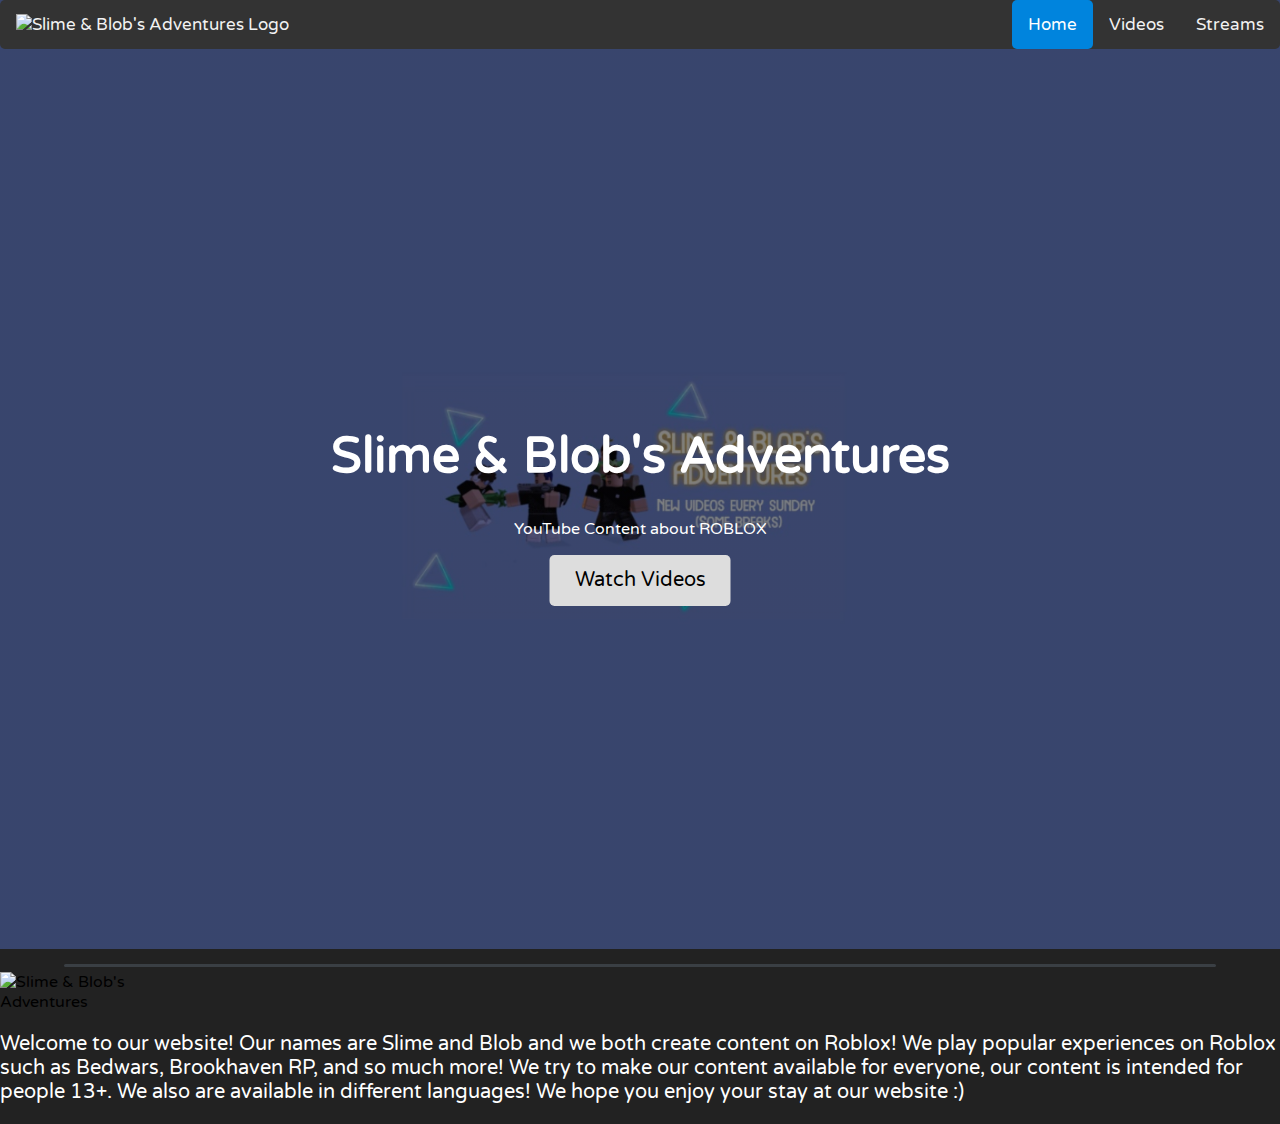
==== index.html @ 48bfa113 "Update index.html" ====
<!DOCTYPE html>
<html>
  <!-- Hey there source code lurker, it is me, the programmer of the website, also known as Blob, oh yeah everything here is owned by us, code, images, etc (C) 2022 Slime & Blob's Adventures-->
<head>
  <!-- Google Tag Manager -->
<script>(function(w,d,s,l,i){w[l]=w[l]||[];w[l].push({'gtm.start':
new Date().getTime(),event:'gtm.js'});var f=d.getElementsByTagName(s)[0],
j=d.createElement(s),dl=l!='dataLayer'?'&l='+l:'';j.async=true;j.src=
'https://www.googletagmanager.com/gtm.js?id='+i+dl;f.parentNode.insertBefore(j,f);
})(window,document,'script','dataLayer','GTM-N3FD5KH');</script>
<!-- End Google Tag Manager -->
	<script src="//cdn.jsdelivr.net/npm/sweetalert2@11"></script>
	<script async src="https://pagead2.googlesyndication.com/pagead/js/adsbygoogle.js?client=ca-pub-7603313803441949"
     crossorigin="anonymous"></script>
	  <link rel="icon" type="image/x-icon" href="/logo.ico">
  <!-- Primary Meta Tags -->
<title>Slime & Blob's Adventures</title>
<meta name="title" content="Slime & Blob's Adventures">
<meta name="description" content="Welcome to our website! Our names are Slime and Blob and we both create content on Roblox! We play popular experiences on Roblox such as Bedwars, Brookhaven RP, and so much more! We try to make our content available for everyone, our content is intended for people 13+. We also are available in different languages! We hope you enjoy your stay at our website :)">

<!-- Open Graph / Facebook -->
<meta property="og:type" content="website">
<meta property="og:url" content="https://slimeandblobsadventures.tk">
<meta property="og:title" content="Slime & Blob's Adventures">
<meta property="og:description" content="Welcome to our website! Our names are Slime and Blob and we both create content on Roblox! We play popular experiences on Roblox such as Bedwars, Brookhaven RP, and so much more! We try to make our content available for everyone, our content is intended for people 13+. We also are available in different languages! We hope you enjoy your stay at our website :)">
<meta property="og:image" content="/logo.png">

<!-- Twitter -->
<meta property="twitter:card" content="summary_large_image">
<meta property="twitter:url" content="https://slimeandblobsadventures.tk">
<meta property="twitter:title" content="Slime & Blob's Adventures">
<meta property="twitter:description" content="Welcome to our website! Our names are Slime and Blob and we both create content on Roblox! We play popular experiences on Roblox such as Bedwars, Brookhaven RP, and so much more! We try to make our content available for everyone, our content is intended for people 13+. We also are available in different languages! We hope you enjoy your stay at our website :)">
<meta property="twitter:image" content="/logo.png">
<title>Slime & Blob's Adventures</title>
<script src="https://kit.fontawesome.com/d9c39fbf41.js" crossorigin="anonymous"></script>
  <meta name="viewport" content="width=device-width, initial-scale=1">
  <link rel="preconnect" href="https://fonts.googleapis.com">
<link rel="preconnect" href="https://fonts.gstatic.com" crossorigin>
<link href="https://fonts.googleapis.com/css2?family=Varela+Round&display=swap" rel="stylesheet">
  <script src="https://ajax.googleapis.com/ajax/libs/jquery/1.7.1/jquery.min.js"></script>
	<style>
		.goog-te-banner-frame.skiptranslate {
    display: none !important;
    } 
body {
    top: 0px !important; 
    }
	</style>
	<style>
/* width */
::-webkit-scrollbar {
  width: 15px;
}

 
/* Handle */
::-webkit-scrollbar-thumb {
  background: #4e5d94;
  border-radius: 10px;
}

/* Handle on hover */
::-webkit-scrollbar-thumb:hover {
  background: linear-gradient(rgba(0, 0, 0, 0.5), rgba(0, 0, 0, 0.5)), #4e5d94;
}
</style>
<style>

/*=== Trigger  ===*/
.animate {
  -webkit-animation-duration: 1s;
  animation-duration: 1s;
  -webkit-animation-fill-mode: both;
  animation-fill-mode: both;
}

  
/*=== Optional Delays, change values here  ===*/
.one {
-webkit-animation-delay: 0.5s;
-moz-animation-delay: 0.5s;
animation-delay: 0.5s;
}

.two {
-webkit-animation-delay: 1.5s;
-moz-animation-delay: 1.5s;
animation-delay: 1.5s;
}

.three {
-webkit-animation-delay: 2.5s;
-moz-animation-delay: 2.5s;
animation-delay: 2.5s;
}

.four {
-webkit-animation-delay: 3.5s;
-moz-animation-delay: 3.5s;
animation-delay: 3.5s;
}

.five {
-webkit-animation-delay: 4.5s;
-moz-animation-delay: 4.5s;
animation-delay: 4.5s;
}

.six {
-webkit-animation-delay: 5.5s;
-moz-animation-delay: 5.5s;
animation-delay: 5.5s;
}

.seven {
-webkit-animation-delay: 6.5s;
-moz-animation-delay: 6.5s;
animation-delay: 6.5s;
}

.eight {
-webkit-animation-delay: 7.5s;
-moz-animation-delay: 7.5s;
animation-delay: 7.5s;
}



/*=== Animations start here  ===*/

/*==== FADE IN UP ===*/
@-webkit-keyframes fadeInUp {
  from {
    opacity: 0;
    -webkit-transform: translate3d(0, 100%, 0);
    transform: translate3d(0, 100%, 0);
  }

  to {
    opacity: 1;
    -webkit-transform: none;
    transform: none;
  }
}
@keyframes fadeInUp {
  from {
    opacity: 0;
    -webkit-transform: translate3d(0, 100%, 0);
    transform: translate3d(0, 100%, 0);
  }

  to {
    opacity: 1;
    -webkit-transform: none;
    transform: none;
  }
}

.fadeInUp {
  -webkit-animation-name: fadeInUp;
  animation-name: fadeInUp;
}


/*=== FADE IN DOWN ===*/
.fadeInDown {
  -webkit-animation-name: fadeInDown;
  animation-name: fadeInDown;
 }
@-webkit-keyframes fadeInDown {
0% {
	opacity: 0;
	-webkit-transform: translate3d(0, -100%, 0);
	transform: translate3d(0, -100%, 0);
}
100% {
	opacity: 1;
	-webkit-transform: none;
	transform: none;
}
}
@keyframes fadeInDown {
0% {
	opacity: 0;
	-webkit-transform: translate3d(0, -100%, 0);
	transform: translate3d(0, -100%, 0);
}
100% {
	opacity: 1;
	-webkit-transform: none;
	transform: none;
}
} 

/*=== FADE IN LEFT ===*/
@-webkit-keyframes fadeInLeft {
  from {
    opacity: 0;
    -webkit-transform: translate3d(-100%, 0, 0);
    transform: translate3d(-100%, 0, 0);
  }

  to {
    opacity: 1;
    -webkit-transform: none;
    transform: none;
  }
}
@keyframes fadeInLeft {
  from {
    opacity: 0;
    -webkit-transform: translate3d(-100%, 0, 0);
    transform: translate3d(-100%, 0, 0);
  }

  to {
    opacity: 1;
    -webkit-transform: none;
    transform: none;
  }
}

.fadeInLeft {
  -webkit-animation-name: fadeInLeft;
  animation-name: fadeInLeft;
}


/*==== FADE IN RIGHT ===*/
@-webkit-keyframes fadeInRight {
  from {
    opacity: 0;
    -webkit-transform: translate3d(100%, 0, 0);
    transform: translate3d(100%, 0, 0);
  }

  to {
    opacity: 1;
    -webkit-transform: none;
    transform: none;
  }
}
@keyframes fadeInRight {
  from {
    opacity: 0;
    -webkit-transform: translate3d(100%, 0, 0);
    transform: translate3d(100%, 0, 0);
  }

  to {
    opacity: 1;
    -webkit-transform: none;
    transform: none;
  }
}

.fadeInRight {
  -webkit-animation-name: fadeInRight;
  animation-name: fadeInRight;
}

/*=== FADE IN  ===*/
@-webkit-keyframes fadeIn {
  from {
    opacity: 0;
  }

  to {
    opacity: 1;
  }
}
@keyframes fadeIn {
  from {
    opacity: 0;
  }

  to {
    opacity: 1;
  }
}
.fadeIn {
    -webkit-animation-name: fadeIn;
	animation-name: fadeIn;
}

/*=== FADE IN UP Big ===*/
.fadeInUpBig {
  -webkit-animation-name: fadeInUpBig;
  animation-name: fadeInUpBig;
  }
@-webkit-keyframes fadeInUpBig {
0% {
	opacity: 0;
	-webkit-transform: translate3d(0, 2000px, 0);
	transform: translate3d(0, 2000px, 0);
}
100% {
	opacity: 1;
	-webkit-transform: none;
	transform: none;
	}
}
@keyframes fadeInUpBig {
0% {
	opacity: 0;
	-webkit-transform: translate3d(0, 2000px, 0);
	transform: translate3d(0, 2000px, 0);
}
100% {
	opacity: 1;
	-webkit-transform: none;
	transform: none;
	}
} 

/*=== FADE IN DOWN Big ===*/
.fadeInDownBig {
  -webkit-animation-name: fadeInDownBig;
  animation-name: fadeInDownBig;
}
@-webkit-keyframes fadeInDownBig {
0% {
	opacity: 0;
	-webkit-transform: translate3d(0, -2000px, 0);
	transform: translate3d(0, -2000px, 0);
}
100% {
	opacity: 1;
	-webkit-transform: none;
	transform: none;
}
}
@keyframes fadeInDownBig {
0% {
	opacity: 0;
	-webkit-transform: translate3d(0, -2000px, 0);
	transform: translate3d(0, -2000px, 0);
}
100% {
	opacity: 1;
	-webkit-transform: none;
	transform: none;
}
} 

/*=== FADE IN LEFT Big ===*/
.fadeInLeftBig {
  -webkit-animation-name: fadeInLeftBig;
  animation-name: fadeInLeftBig;
}
@-webkit-keyframes fadeInLeftBig {
0% {
	opacity: 0;
	-webkit-transform: translate3d(-2000px, 0, 0);
	transform: translate3d(-2000px, 0, 0);
}
100% {
	opacity: 1;
	-webkit-transform: none;
	transform: none;
}
}
@keyframes fadeInLeftBig {
0% {
	opacity: 0;
	-webkit-transform: translate3d(-2000px, 0, 0);
	transform: translate3d(-2000px, 0, 0);
}
100% {
	opacity: 1;
	-webkit-transform: none;
	transform: none;
}
} 

/*=== FADE IN RIGHT Big ===*/
.fadeInRightBig {
  -webkit-animation-name: fadeInRightBig;
  animation-name: fadeInRightBig;
  }
@-webkit-keyframes fadeInRightBig {
0% {
	opacity: 0;
	-webkit-transform: translate3d(2000px, 0, 0);
	transform: translate3d(2000px, 0, 0);
}
100% {
	opacity: 1;
	-webkit-transform: none;
	transform: none;
}
}
@keyframes fadeInRightBig {
0% {
	opacity: 0;
	-webkit-transform: translate3d(2000px, 0, 0);
	transform: translate3d(2000px, 0, 0);
}
100% {
	opacity: 1;
	-webkit-transform: none;
	transform: none;
}
}

/* Demo Purpose Only*/
/* Demo Purpose Only*/
.demo {
  font-family: 'Raleway', sans-serif;
	color:#fff;
    display: block;
    margin: 0 auto;
    padding: 15px 0;
    text-align: center;
}
.demo a{
  font-family: 'Raleway', sans-serif;
color: #2ecc71;		
}
	</style>
	<script>
		function videosyt() {
		Swal.fire({
  title: 'Hey there! :P',
  text: "btw you clicked a link that leads to a webpage that is not owned by us and has different privacy policies and terms of services, are you sure you want to leave?",
  icon: 'info',
  showCancelButton: true,
  confirmButtonColor: '#3085d6',
  cancelButtonColor: '#d33',
  confirmButtonText: 'Sure! :P'
}).then((result) => {
  if (result.isConfirmed) {
    window.open("https://www.youtube.com/channel/UCCOoOiNoMdrdEkEKUd4Bpvg/videos");
  }
})
		}
	</script>
		<script>
		function streamnetube() {
		Swal.fire({
  title: 'Hey there! :P',
  text: "btw you clicked a link that leads to a webpage that is not owned by us and has different privacy policies and terms of services, are you sure you want to leave?",
  icon: 'info',
  showCancelButton: true,
  confirmButtonColor: '#3085d6',
  cancelButtonColor: '#d33',
  confirmButtonText: 'Sure! :P'
}).then((result) => {
  if (result.isConfirmed) {
    window.open("https://netubeoriginalsplus.cf");
  }
})
		}
	</script>
  <style>

 .videos {
	 background: transparent;
	 cursor: pointer;
	 border: 2px solid white;
	 color: white;
	 text-align: center;
	 display: flex;
	 flex-direction: column;
	 justify-content: center;
	 border-radius: 100%;
	 font-size: 20px;
	 line-height: 30px;
	 animation: ripple 1.5s linear infinite;
	 transition: all 0.7s ease;
}
 .videos:hover {
	 transform: scale(1.1);
}
 .videos:focus {
	 outline: none;
}
 @keyframes ripple {
	 0% {
		 box-shadow: 0 0 0 0 rgba(255, 255, 255, 0.3), 0 0 0 1px rgba(255, 255, 255, 0.3), 0 0 0 3px rgba(255, 255, 255, 0.3), 0 0 0 5px rgba(255, 255, 255, 0.3);
	}
	 100% {
		 box-shadow: 0 0 0 0 rgba(255, 255, 255, 0.3), 0 0 0 4px rgba(255, 255, 255, 0.3), 0 0 0 20px rgba(255, 255, 255, 0), 0 0 0 30px rgba(255, 255, 255, 0);
	}
}
 

	    </style>
  <style>

.topnav {
border-radius: 5px;
  overflow: hidden;
  background-color: #333;
}

.topnav a {
  float: right;
  display: block;
  color: #f2f2f2;
  text-align: center;
  padding: 14px 16px;
  text-decoration: none;
  font-size: 17px;
}

.topnav a:hover {
  background-color: #2D5AE180;
  color: black;
  border-radius: 5px;
}

.topnav a.active {
  background-color: #0084DD;
  color: white;
    border-radius: 5px;

}

.topnav .icon {
  display: none;
}

@media screen and (max-width: 600px) {
  .topnav a:not(:first-child) {display: none;}
  .topnav a.icon {
    float: right;
    display: block;
  }
}

@media screen and (max-width: 600px) {
  .topnav.responsive {position: relative;}
  .topnav.responsive .icon {
    position: absolute;
    right: 0;
    top: 0;
  }
  .topnav.responsive a {
    float: none;
    display: block;
    text-align: left;
  }
}
</style>
<style>
body, html {
  height: 100%;
  margin: 0;
  font-family: 'Varela Round', sans-serif;
}

.hero-image {
  background-image: linear-gradient(rgba(0, 0, 0, 0.5), rgba(0, 0, 0, 0.5)), url("banner.png");
  height: 100%;
  background-position: center;
  background-repeat: no-repeat;
  background-size: cover;
  position: relative;
}

.hero-text {
  text-align: center;
  position: absolute;
  top: 50%;
  left: 50%;
  transform: translate(-50%, -50%);
  color: white;
}

.hero-text button {
  border: none;
  outline: 0;
  display: inline-block;
  padding: 10px 25px;
  color: black;
  background-color: #ddd;
  text-align: center;
  cursor: pointer;
  border-radius: 5px;
  font-family: 'Varela Round', sans-serif;
}

.hero-text button:hover {
  background-color: #555;
  color: white;
  border-radius: 5px;
}
</style>
</head>
<body style="background-color: #38456d;">
  <!-- Google Tag Manager (noscript) -->
<noscript><iframe src="https://www.googletagmanager.com/ns.html?id=GTM-N3FD5KH"
height="0" width="0" style="display:none;visibility:hidden"></iframe></noscript>
<!-- End Google Tag Manager (noscript) -->
<div class="topnav" id="myTopnav">
  <a href="/" style="float:left;"><img src="/logo.png" alt="Slime & Blob's Adventures Logo" style="height: 20px;width: 20px;"></a>
  <a href="javascript:void(0);" class="icon" onclick="myFunction();"><i class="fa fa-bars"></i></a>
      <a href="#about" style="display:none;">About</a>

      <a href="javascript:void(0)" onclick="streamnetube();">Streams</a>

      <a href="javascript:void(0)" onclick="videosyt();">Videos</a>

      <a href="/" class="active">Home</a>

    
    
</div>

		
<div class="hero-image">
  <div class="hero-text">
	      <div class="box animate fadeInUp one">
    <h1 style="font-size:50px;">Slime & Blob's Adventures</h1>
	  </div>
	      <div class="box animate fadeInUp one">
    <p>YouTube Content about ROBLOX</p>
	  </div>
	      <div class="box animate fadeInUp one">

<button class="videos" onclick="videosyt();"><i class="fa-solid fa-circle-play" style="display: inline;font-size: 15px;"></i><p style="display: inline;"> Watch Videos</p></button></div>
  </div>
</div>
	<footer style="z-index: 5;
    position: relative;
    width: 100%;
    background: #222222;
    overflow: hidden;">
		<div class="line" style="height: 3px;
    border-radius: 5px;
    width: 90%;
    background: #3A3F44;
    margin: auto;
    top: 15px;
    position: relative;"></div><br><img src="logo.png" alt="Slime & Blob's Adventures" style="width:150px;float:left">
		<p style="float:right;color:white;font-size: 20px;">Welcome to our website! Our names are Slime and Blob and we both create content on Roblox! We play popular experiences on Roblox such as Bedwars, Brookhaven RP, and so much more! We try to make our content available for everyone, our content is intended for people 13+. We also are available in different languages! We hope you enjoy your stay at our website :)</p>
	</footer>
  <script>
function myFunction() {
  var x = document.getElementById("myTopnav");
  if (x.className === "topnav") {
    x.className += " responsive";
  } else {
    x.className = "topnav";
  }
}
</script>
</body>
</html>
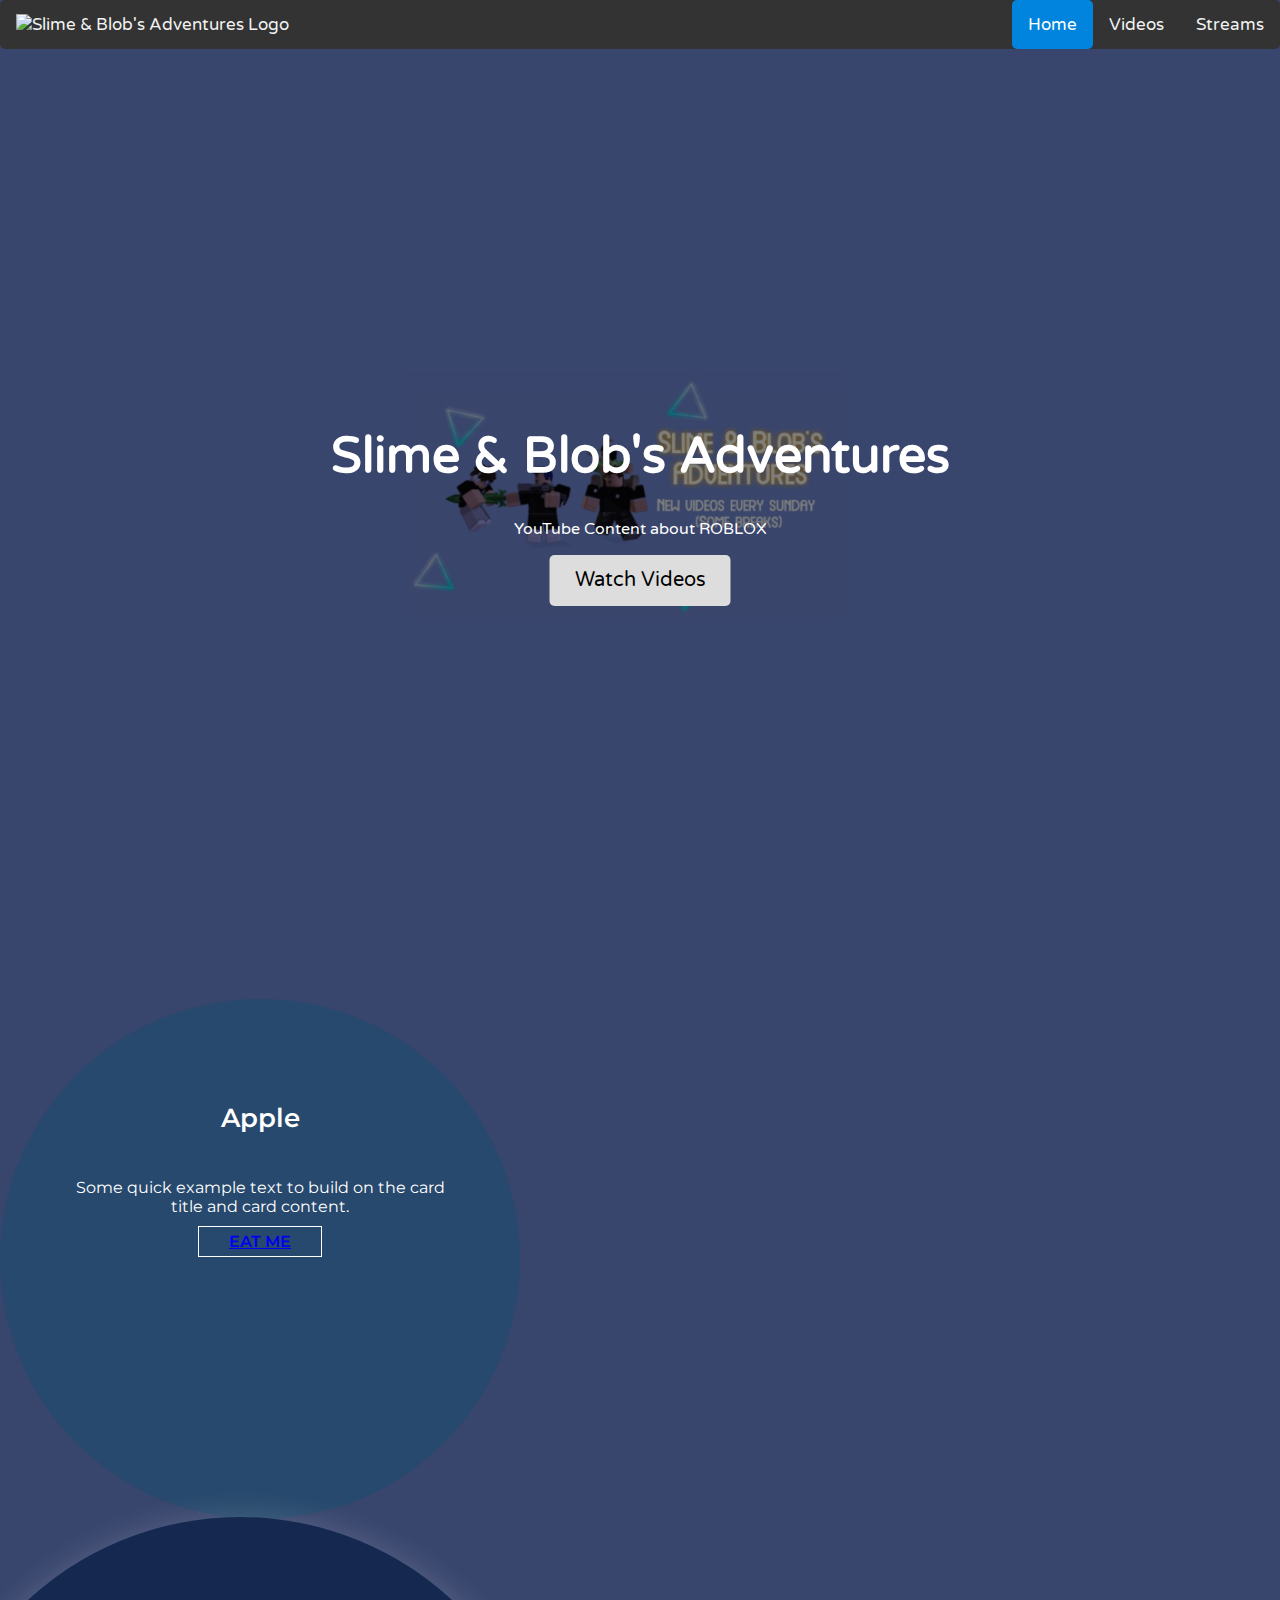
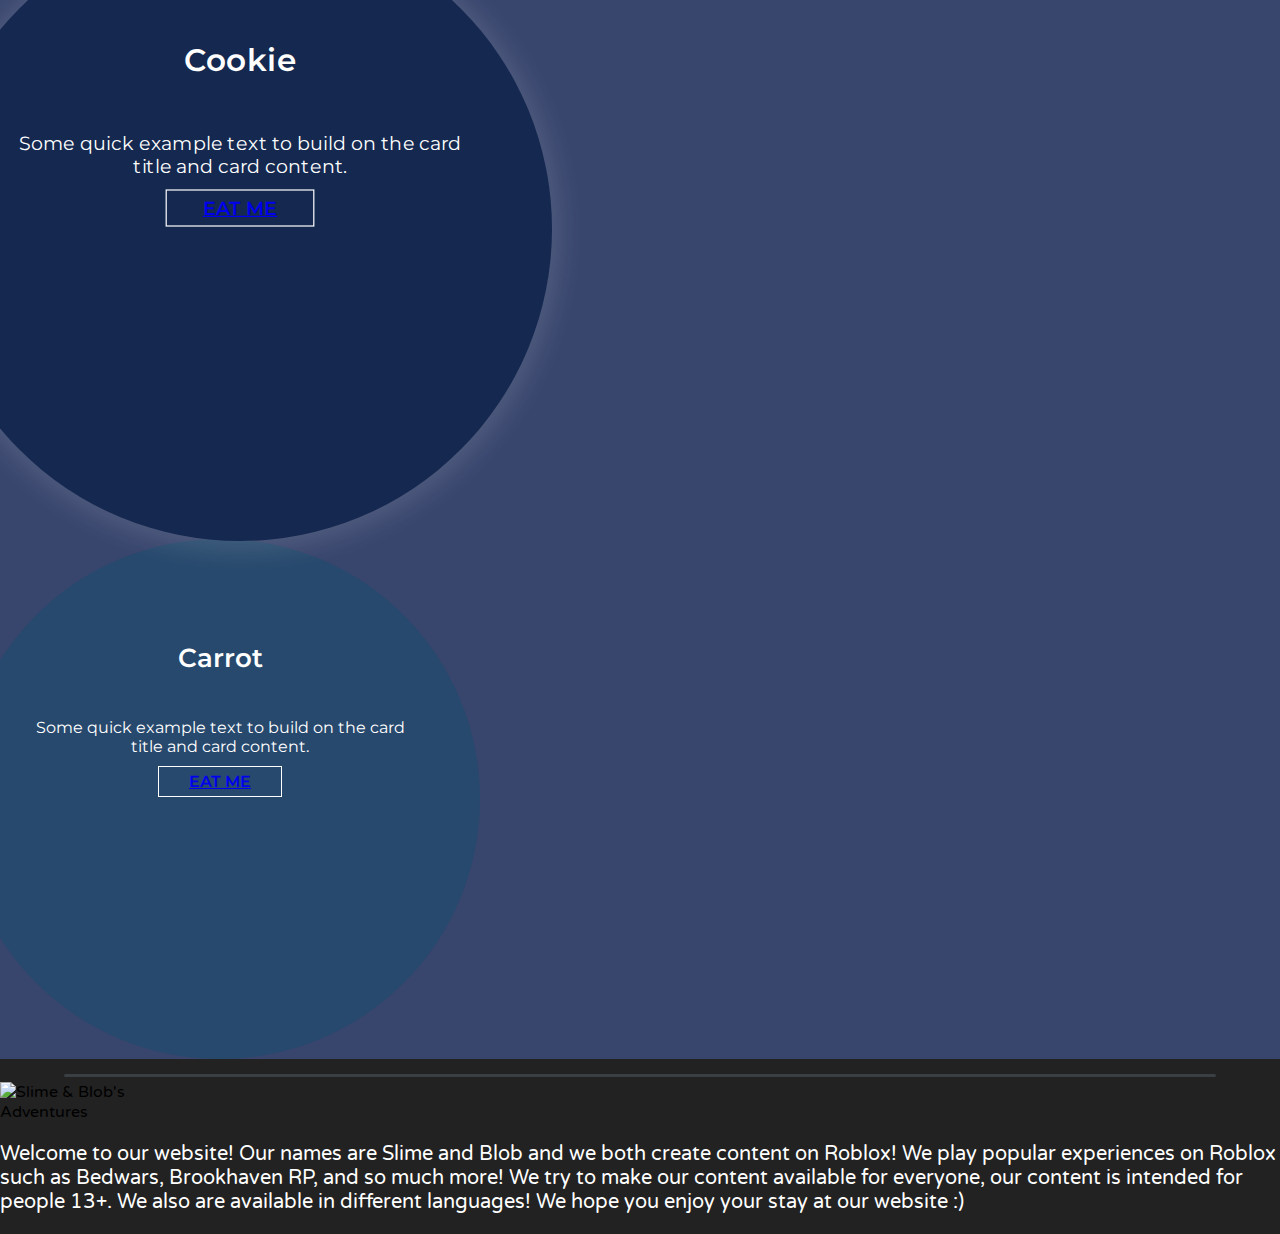
==== commit 94962307: "Update index.html" ====
--- a/index.html
+++ b/index.html
@@ -1,6 +1,6 @@
 <!DOCTYPE html>
 <html>
-  <!-- Hey there source code lurker, it is me, the programmer of the website, also known as Blob, oh yeah everything here is owned by us, code, images, etc (C) 2022 Slime & Blob's Adventures-->
+  <!-- Hey there source code lurker, it is me, the programmer of the website, also known as Blob, oh yeah some things here is owned by us, code, images, etc (C) 2022 Slime & Blob's Adventures-->
 <head>
   <!-- Google Tag Manager -->
 <script>(function(w,d,s,l,i){w[l]=w[l]||[];w[l].push({'gtm.start':
@@ -622,6 +622,138 @@
 <button class="videos" onclick="videosyt();"><i class="fa-solid fa-circle-play" style="display: inline;font-size: 15px;"></i><p style="display: inline;"> Watch Videos</p></button></div>
   </div>
 </div>
+	<style>
+		@import url('https://fonts.googleapis.com/css?family=Montserrat:400,600&display=swap');
+
+.card-circle{
+    text-align:center;
+     margin-top:50px;
+     background:#27496D;    
+     border:10px solid transparent;
+     color:#fff;
+     Font-family: Montserrat;
+     padding:50px;
+     border-radius:50%;
+}
+ .card-circle .card-title{
+    font-weight:600;
+     font-size:26px;
+}
+ .card-circle .card-text{
+    font-weight:400;
+}
+ .card-circle .card-icon i{
+     font-size:60px;
+     display:block;
+}
+ .card-circle:nth-child(2){
+    background:#142850;
+}
+ .card-circle .btn{
+    Font-family: Montserrat;
+    background:transparent;
+     border:1px solid #fff;
+     text-transform:uppercase;
+     padding:5px 30px;    
+     border-radius:0px;
+     Font-weight:600;
+}
+.card-circle .btn,.card-circle .card-icon i,.card-circle{
+   transition: all ease-in-out 0.2s;
+}
+ .card-circle:hover .btn{
+    background:#00A8CC;
+     color:#fff;
+   border: 1px solid transparent;
+}
+ .card-circle .btn:hover{
+    transform: scale(1.1);
+}
+ .card-circle:hover{
+    border:10px solid #00A8CC;
+}
+ .card-circle:hover i {
+   text-shadow: 0px -1px 10px #00A8CC;
+    transform:scale(1.2)rotate(20deg);
+}
+ @media only screen and (min-width: 1200px) {
+     .card-circle:nth-child(3){
+         margin-left:-40px;
+         z-index:0;
+    }
+     .card-circle{
+         width:400px;
+         height:400px;
+    }
+     .card-circle:nth-child(2){
+         margin-left:-20px;
+         box-shadow: 1px 2px 20px 8px rgba(241, 235, 235, 0.12);
+         transform: scale(1.2);
+         z-index:1;
+    }
+   .card-circle .card-icon i{
+      margin-top: 20px;
+     }
+}
+@media only screen and (min-width: 991px) and (max-width: 1200px) {
+   .card-circle{
+         width:340px;
+         height:340px;
+    }
+  .card-circle .card-icon i{
+     font-size:50px;
+   }
+  .card-circle .card-icon i{
+      margin-top: -25px;
+     }
+   .card-circle:nth-child(3){
+         margin-left:-50px;
+         z-index:0;
+    }
+   .card-circle:nth-child(2){
+         margin-left:-20px;
+         z-index:1;
+    }
+}
+
+	</style>
+	<div class="container">
+   <div class="row">
+     <!-- card1 -->
+      <div class="card card-circle">
+         <div class="card-icon">
+            <i class="fas fa-apple-alt"></i>
+         </div>
+         <div class="card-body">
+            <h5 class="card-title">Apple</h5>
+            <p class="card-text">Some quick example text to build on the card title and card content.</p>
+            <a href="#" class="btn btn-primary">Eat me</a>
+         </div>
+      </div>
+      <!-- card2 -->
+      <div class="card card-circle">
+         <div class="card-icon">
+            <i class="fas fa-cookie"></i>
+         </div>
+         <div class="card-body">
+            <h5 class="card-title">Cookie</h5>
+            <p class="card-text">Some quick example text to build on the card title and card content.</p>
+            <a href="#" class="btn btn-primary">Eat me</a>
+         </div>
+      </div>
+      <!-- card3 -->
+      <div class="card card-circle ">
+         <div class="card-icon">
+            <i class="fas fa-carrot"></i>
+         </div>
+         <div class="card-body">
+            <h5 class="card-title">Carrot</h5>
+            <p class="card-text">Some quick example text to build on the card title and card content.</p>
+            <a href="#" class="btn btn-primary">Eat me</a>
+         </div>
+      </div>
+   </div>
+</div>
 	<footer style="z-index: 5;
     position: relative;
     width: 100%;
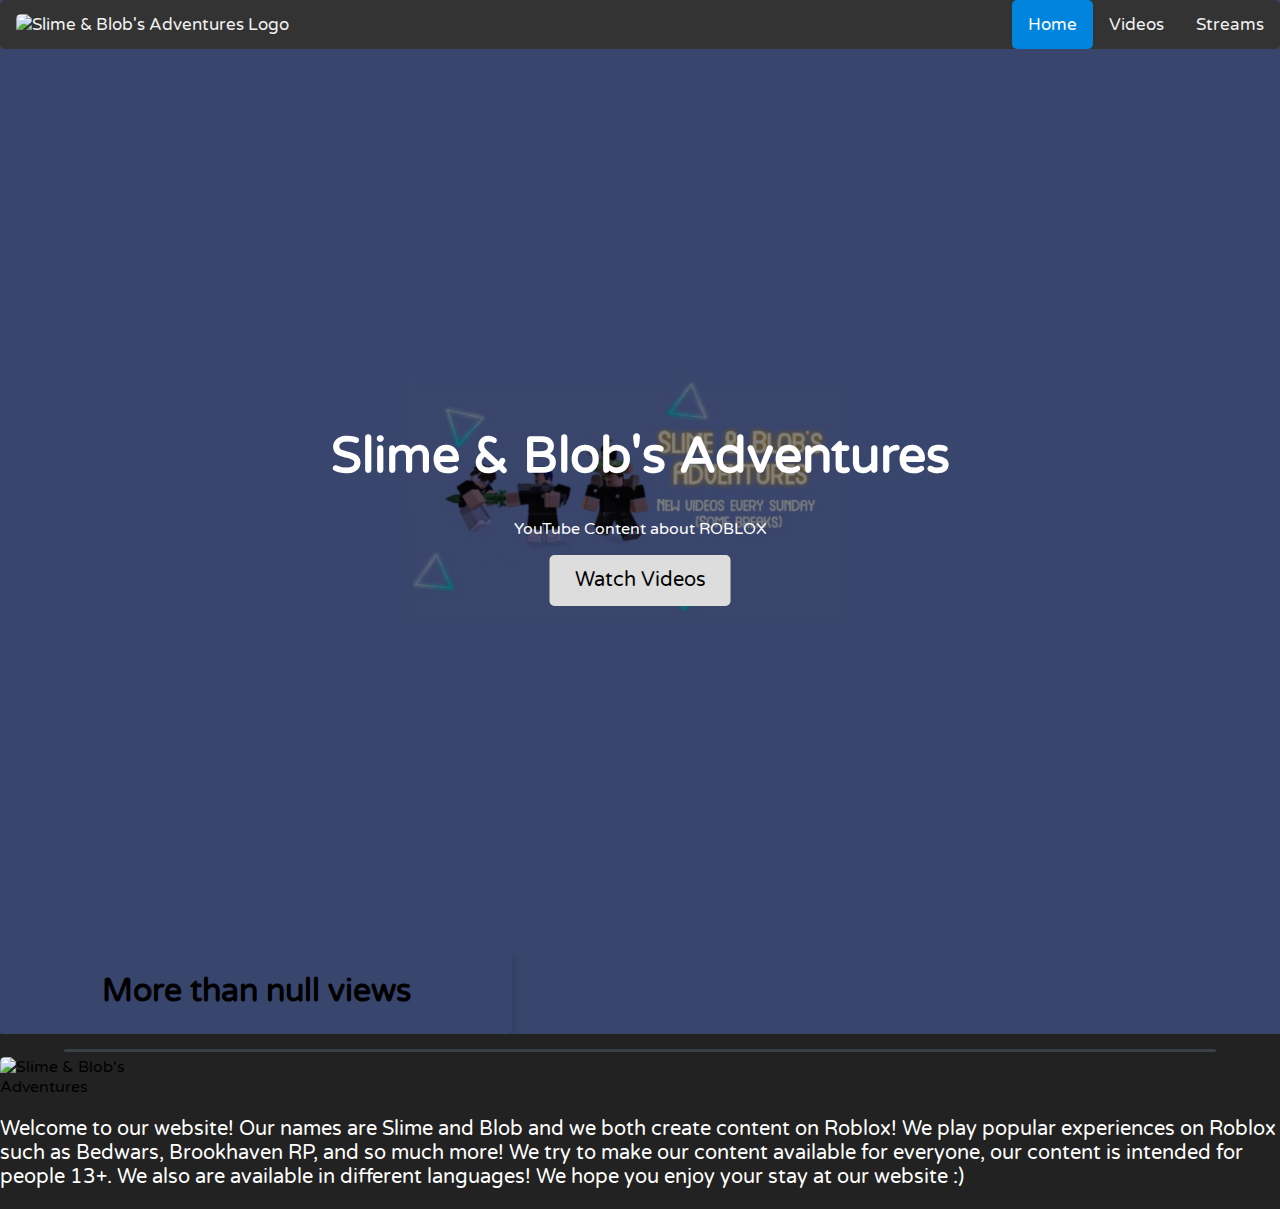
==== commit 53b00fd2: "Update index.html" ====
--- a/index.html
+++ b/index.html
@@ -47,6 +47,31 @@
     }
 	</style>
 	<style>
+		.card {
+			background-color:000;
+  box-shadow: 0 4px 8px 0 rgba(0,0,0,0.2);
+  transition: 0.3s;
+  width: 40%;
+  border-radius: 5px;
+}
+
+.card:hover {
+  box-shadow: 0 8px 16px 0 rgba(0,0,0,0.2);
+}
+
+img {
+  border-radius: 5px 5px 0 0;
+}
+
+.container {
+  padding: 2px 16px;
+}
+
+.zoom:hover {
+  transform: scale(1.02); /* (150% zoom - Note: if the zoom is too large, it will go outside of the viewport) */
+}
+	</style>
+	<style>
 /* width */
 ::-webkit-scrollbar {
   width: 15px;
@@ -622,137 +647,11 @@
 <button class="videos" onclick="videosyt();"><i class="fa-solid fa-circle-play" style="display: inline;font-size: 15px;"></i><p style="display: inline;"> Watch Videos</p></button></div>
   </div>
 </div>
-	<style>
-		@import url('https://fonts.googleapis.com/css?family=Montserrat:400,600&display=swap');
-
-.card-circle{
-    text-align:center;
-     margin-top:50px;
-     background:#27496D;    
-     border:10px solid transparent;
-     color:#fff;
-     Font-family: Montserrat;
-     padding:50px;
-     border-radius:50%;
-}
- .card-circle .card-title{
-    font-weight:600;
-     font-size:26px;
-}
- .card-circle .card-text{
-    font-weight:400;
-}
- .card-circle .card-icon i{
-     font-size:60px;
-     display:block;
-}
- .card-circle:nth-child(2){
-    background:#142850;
-}
- .card-circle .btn{
-    Font-family: Montserrat;
-    background:transparent;
-     border:1px solid #fff;
-     text-transform:uppercase;
-     padding:5px 30px;    
-     border-radius:0px;
-     Font-weight:600;
-}
-.card-circle .btn,.card-circle .card-icon i,.card-circle{
-   transition: all ease-in-out 0.2s;
-}
- .card-circle:hover .btn{
-    background:#00A8CC;
-     color:#fff;
-   border: 1px solid transparent;
-}
- .card-circle .btn:hover{
-    transform: scale(1.1);
-}
- .card-circle:hover{
-    border:10px solid #00A8CC;
-}
- .card-circle:hover i {
-   text-shadow: 0px -1px 10px #00A8CC;
-    transform:scale(1.2)rotate(20deg);
-}
- @media only screen and (min-width: 1200px) {
-     .card-circle:nth-child(3){
-         margin-left:-40px;
-         z-index:0;
-    }
-     .card-circle{
-         width:400px;
-         height:400px;
-    }
-     .card-circle:nth-child(2){
-         margin-left:-20px;
-         box-shadow: 1px 2px 20px 8px rgba(241, 235, 235, 0.12);
-         transform: scale(1.2);
-         z-index:1;
-    }
-   .card-circle .card-icon i{
-      margin-top: 20px;
-     }
-}
-@media only screen and (min-width: 991px) and (max-width: 1200px) {
-   .card-circle{
-         width:340px;
-         height:340px;
-    }
-  .card-circle .card-icon i{
-     font-size:50px;
-   }
-  .card-circle .card-icon i{
-      margin-top: -25px;
-     }
-   .card-circle:nth-child(3){
-         margin-left:-50px;
-         z-index:0;
-    }
-   .card-circle:nth-child(2){
-         margin-left:-20px;
-         z-index:1;
-    }
-}
-
-	</style>
-	<div class="container">
-   <div class="row">
-     <!-- card1 -->
-      <div class="card card-circle">
-         <div class="card-icon">
-            <i class="fas fa-apple-alt"></i>
-         </div>
-         <div class="card-body">
-            <h5 class="card-title">Apple</h5>
-            <p class="card-text">Some quick example text to build on the card title and card content.</p>
-            <a href="#" class="btn btn-primary">Eat me</a>
-         </div>
-      </div>
-      <!-- card2 -->
-      <div class="card card-circle">
-         <div class="card-icon">
-            <i class="fas fa-cookie"></i>
-         </div>
-         <div class="card-body">
-            <h5 class="card-title">Cookie</h5>
-            <p class="card-text">Some quick example text to build on the card title and card content.</p>
-            <a href="#" class="btn btn-primary">Eat me</a>
-         </div>
-      </div>
-      <!-- card3 -->
-      <div class="card card-circle ">
-         <div class="card-icon">
-            <i class="fas fa-carrot"></i>
-         </div>
-         <div class="card-body">
-            <h5 class="card-title">Carrot</h5>
-            <p class="card-text">Some quick example text to build on the card title and card content.</p>
-            <a href="#" class="btn btn-primary">Eat me</a>
-         </div>
-      </div>
-   </div>
+	<div class="card zoom" style="float:left;text-align: center; ">
+  <i class="fa-solid fa-face-laugh-squint" style="font-size: 140px"></i>
+  <div class="container">
+    <h1><b>More than null views</b></h1> 
+  </div>
 </div>
 	<footer style="z-index: 5;
     position: relative;
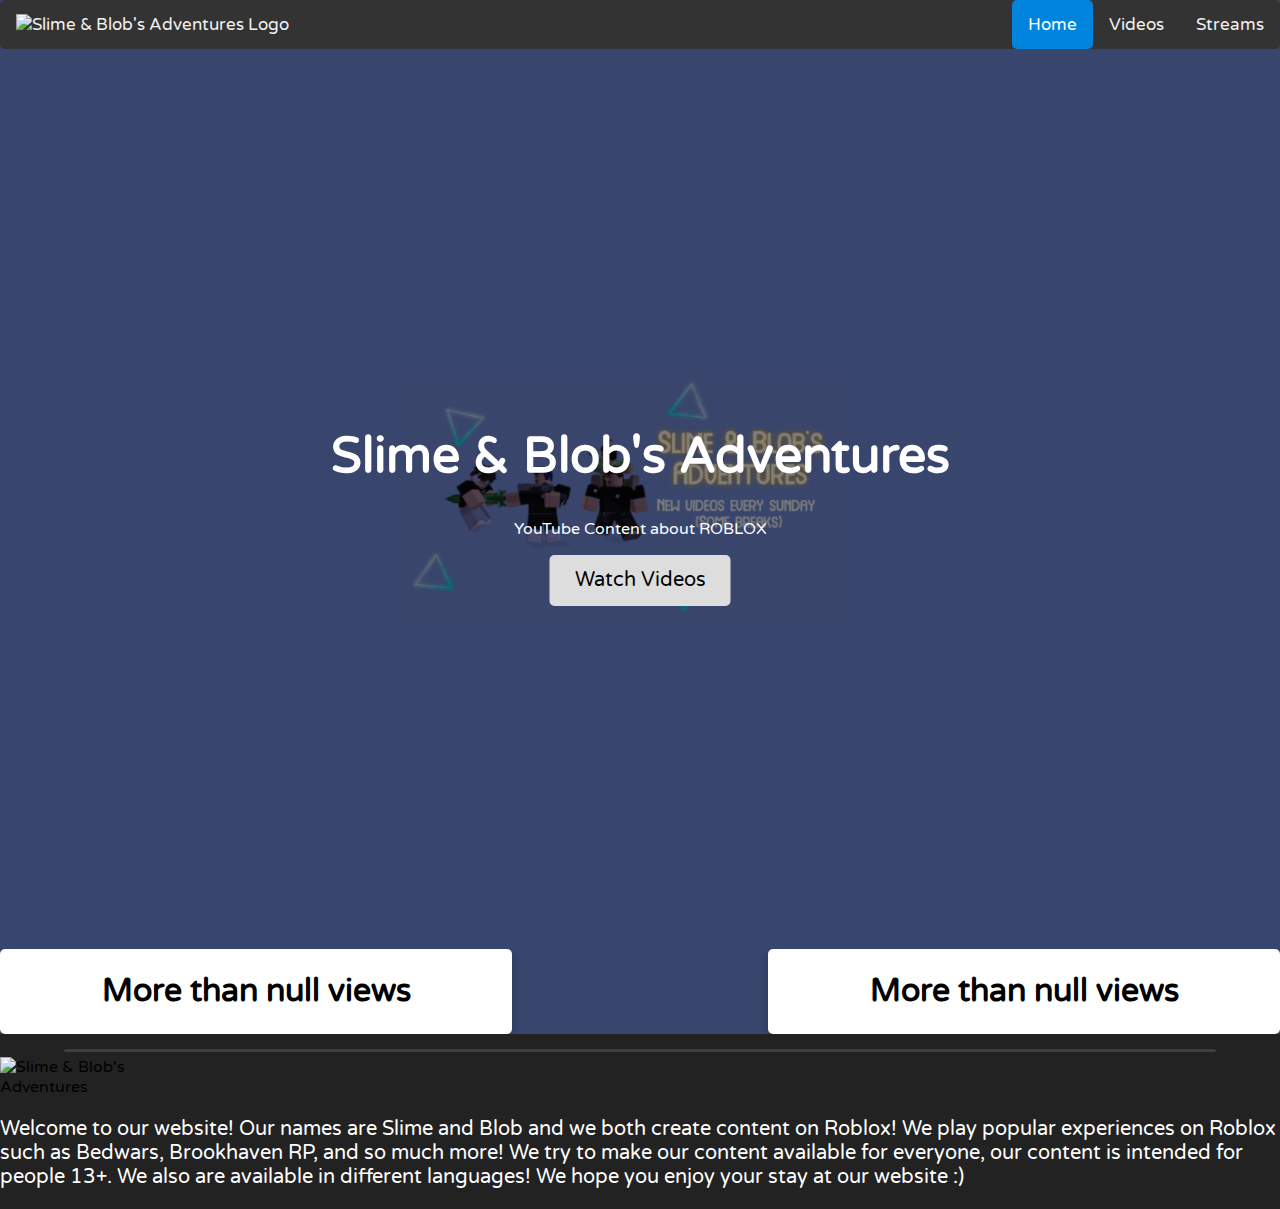
==== commit 7012b59f: "Update index.html" ====
--- a/index.html
+++ b/index.html
@@ -48,8 +48,7 @@
 	</style>
 	<style>
 		.card {
-			background-color:000;
-  box-shadow: 0 4px 8px 0 rgba(0,0,0,0.2);
+background-color:rgb(255,255,255);  box-shadow: 0 4px 8px 0 rgba(0,0,0,0.2);
   transition: 0.3s;
   width: 40%;
   border-radius: 5px;
@@ -59,9 +58,7 @@
   box-shadow: 0 8px 16px 0 rgba(0,0,0,0.2);
 }
 
-img {
-  border-radius: 5px 5px 0 0;
-}
+
 
 .container {
   padding: 2px 16px;
@@ -647,10 +644,40 @@
 <button class="videos" onclick="videosyt();"><i class="fa-solid fa-circle-play" style="display: inline;font-size: 15px;"></i><p style="display: inline;"> Watch Videos</p></button></div>
   </div>
 </div>
+	<script>
+		
+    const APIKey = 'AIzaSyDmvxTN_qvIFBdLWnqPaRzS684VMSc-2Es';
+    const Userid = 'UCCOoOiNoMdrdEkEKUd4Bpvg';
+    const subscriberCount= document.getElementById('sub');
+    const viewCount = document.getElementById('view');
+
+   
+
+    let getdata = () => {
+
+        fetch(`https://www.googleapis.com/youtube/v3/channels?part=statistics&id=${Userid}&key=${APIKey}`)
+        .then(response => {
+            return response.json()
+        })
+        .then(data => {
+            console.log(data);
+            subscriberCount.innerHTML = data["items"][0].statistics.subscriberCount;
+            viewCount.innerHTML = data["items"][0].statistics.viewCount;            
+        })
+
+    }
+
+    getdata();</script>
 	<div class="card zoom" style="float:left;text-align: center; ">
   <i class="fa-solid fa-face-laugh-squint" style="font-size: 140px"></i>
   <div class="container">
-    <h1><b>More than null views</b></h1> 
+    <h1 id="sub"><b>More than null views</b></h1> 
+  </div>
+</div>
+		<div class="card zoom" style="float:right;text-align: center; ">
+  <i class="fa-solid fa-face-laugh-squint" style="font-size: 140px"></i>
+  <div class="container">
+    <h1 id="sub"><b>More than null views</b></h1> 
   </div>
 </div>
 	<footer style="z-index: 5;
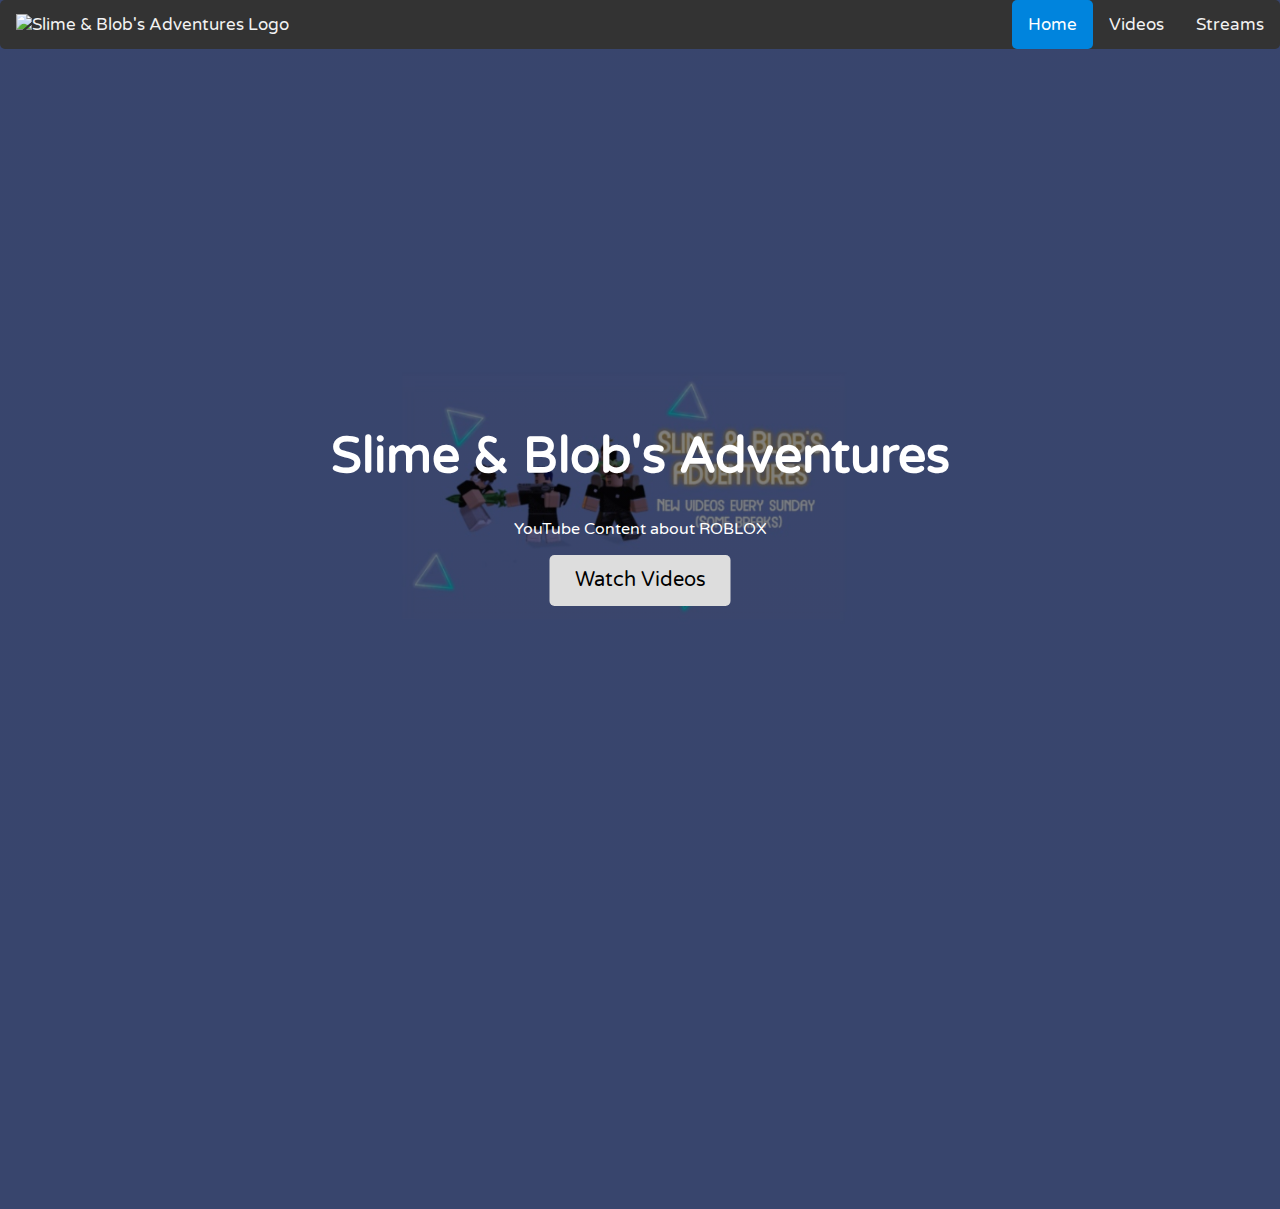
==== commit bcb5664d: "Update index.html" ====
--- a/index.html
+++ b/index.html
@@ -37,7 +37,11 @@
   <link rel="preconnect" href="https://fonts.googleapis.com">
 <link rel="preconnect" href="https://fonts.gstatic.com" crossorigin>
 <link href="https://fonts.googleapis.com/css2?family=Varela+Round&display=swap" rel="stylesheet">
-  <script src="https://ajax.googleapis.com/ajax/libs/jquery/1.7.1/jquery.min.js"></script>
+  <script src="https://ajax.googleapis.com/ajax/libs/jquery/1.7.1/jquery.min.js"></script><style>html, body {
+    max-width: 100%;
+    overflow-x: hidden;
+}
+	</style>
 	<style>
 		.goog-te-banner-frame.skiptranslate {
     display: none !important;
@@ -650,6 +654,7 @@
     const Userid = 'UCCOoOiNoMdrdEkEKUd4Bpvg';
     const subscriberCount= document.getElementById('sub');
     const viewCount = document.getElementById('view');
+	
 
    
 
@@ -661,8 +666,14 @@
         })
         .then(data => {
             console.log(data);
-            subscriberCount.innerHTML = data["items"][0].statistics.subscriberCount;
-            viewCount.innerHTML = data["items"][0].statistics.viewCount;            
+		const subtext = "Around "
+		const subtext2 = " subscribers";
+		const viewtext = "More than "
+		const viewstext2 = " subscribers";
+		const view = data["items"][0].statistics.viewCount;
+		const sub = data["items"][0].statistics.subscriberCount;
+            subscriberCount.innerHTML = subtext.concat(sub,subtext2);
+            viewCount.innerHTML = viewtext.concat(view,viewstext2);      
         })
 
     }
@@ -675,9 +686,8 @@
   </div>
 </div>
 		<div class="card zoom" style="float:right;text-align: center; ">
-  <i class="fa-solid fa-face-laugh-squint" style="font-size: 140px"></i>
-  <div class="container">
-    <h1 id="sub"><b>More than null views</b></h1> 
+<i class="fa-solid fa-eyes" style="font-size:140px"></i>  <div class="container">
+    <h1 id="view"><b>More than null views</b></h1> 
   </div>
 </div>
 	<footer style="z-index: 5;
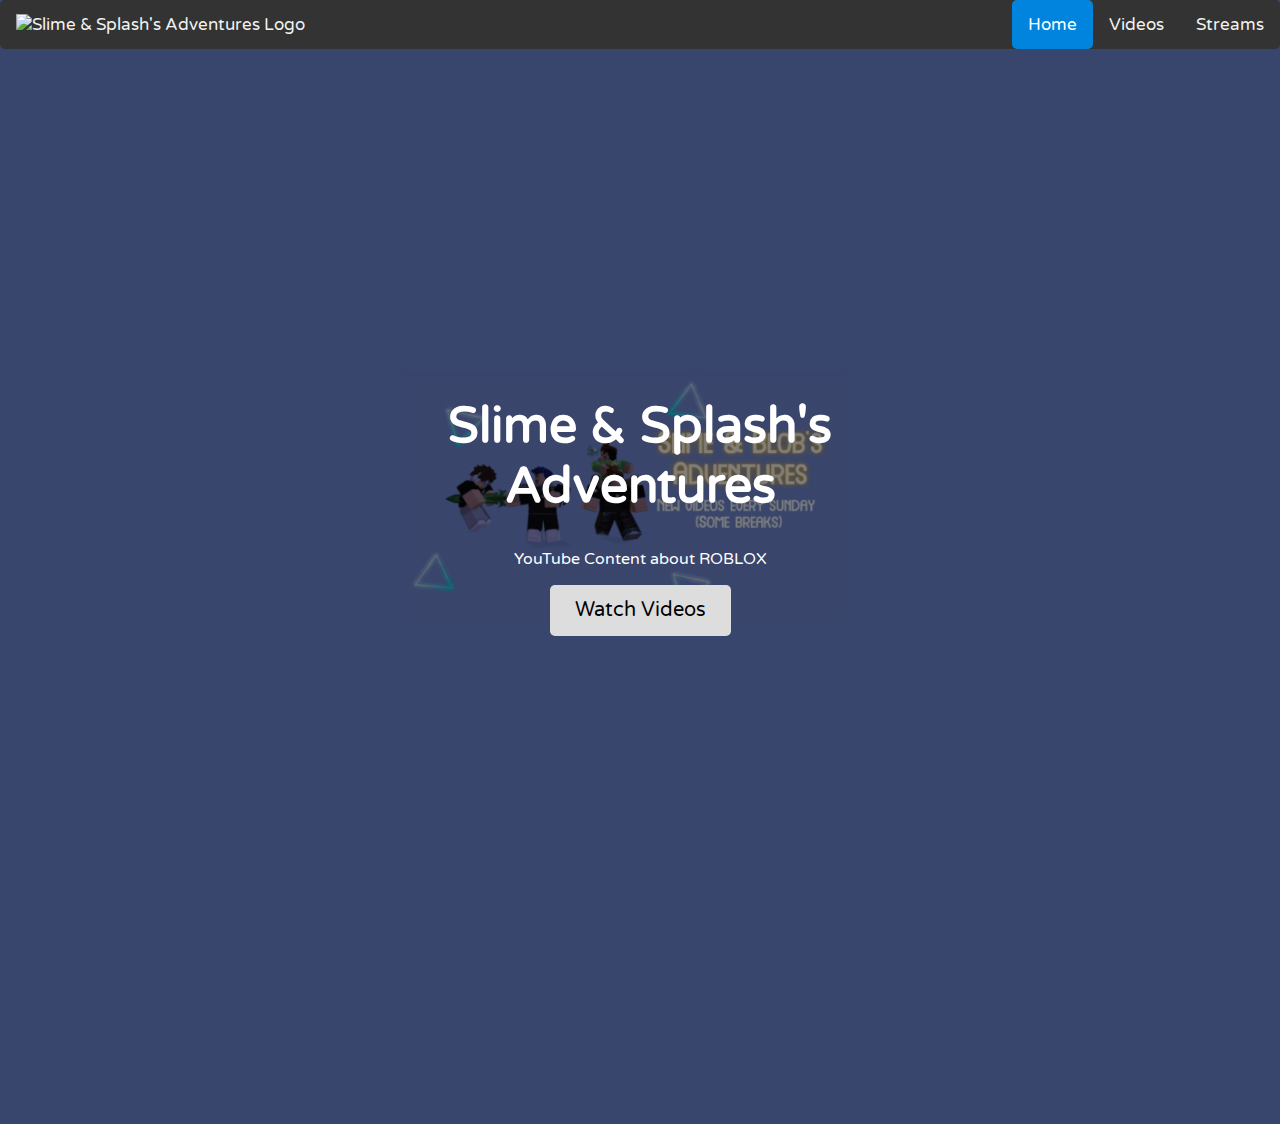
==== commit b48bbd76: "Update index.html" ====
--- a/index.html
+++ b/index.html
@@ -1,6 +1,6 @@
 <!DOCTYPE html>
 <html>
-  <!-- Hey there source code lurker, it is me, the programmer of the website, also known as Blob, oh yeah some things here is owned by us, code, images, etc (C) 2022 Slime & Blob's Adventures-->
+  <!-- Hey there source code lurker, it is me, the programmer of the website, also known as Splash, oh yeah some things here is owned by us, code, images, etc (C) 2022 Slime & Blob's Adventures-->
 <head>
   <!-- Google Tag Manager -->
 <script>(function(w,d,s,l,i){w[l]=w[l]||[];w[l].push({'gtm.start':
@@ -9,29 +9,38 @@
 'https://www.googletagmanager.com/gtm.js?id='+i+dl;f.parentNode.insertBefore(j,f);
 })(window,document,'script','dataLayer','GTM-N3FD5KH');</script>
 <!-- End Google Tag Manager -->
+	<!-- Global site tag (gtag.js) - Google Analytics -->
+<script async src="https://www.googletagmanager.com/gtag/js?id=G-S2K5S1ZHYV"></script>
+<script>
+  window.dataLayer = window.dataLayer || [];
+  function gtag(){dataLayer.push(arguments);}
+  gtag('js', new Date());
+
+  gtag('config', 'G-S2K5S1ZHYV');
+</script>
 	<script src="//cdn.jsdelivr.net/npm/sweetalert2@11"></script>
 	<script async src="https://pagead2.googlesyndication.com/pagead/js/adsbygoogle.js?client=ca-pub-7603313803441949"
      crossorigin="anonymous"></script>
 	  <link rel="icon" type="image/x-icon" href="/logo.ico">
   <!-- Primary Meta Tags -->
-<title>Slime & Blob's Adventures</title>
-<meta name="title" content="Slime & Blob's Adventures">
-<meta name="description" content="Welcome to our website! Our names are Slime and Blob and we both create content on Roblox! We play popular experiences on Roblox such as Bedwars, Brookhaven RP, and so much more! We try to make our content available for everyone, our content is intended for people 13+. We also are available in different languages! We hope you enjoy your stay at our website :)">
+<title>Slime & Splash's Adventures</title>
+<meta name="title" content="Slime & Splash's Adventures">
+<meta name="description" content="Welcome to our website! Our names are Slime and Splash and we both create content on Roblox! We play popular experiences on Roblox such as Bedwars, Brookhaven RP, and so much more! We try to make our content available for everyone, our content is intended for people 13+. We also are available in different languages! We hope you enjoy your stay at our website :)">
 
 <!-- Open Graph / Facebook -->
 <meta property="og:type" content="website">
-<meta property="og:url" content="https://slimeandblobsadventures.tk">
-<meta property="og:title" content="Slime & Blob's Adventures">
-<meta property="og:description" content="Welcome to our website! Our names are Slime and Blob and we both create content on Roblox! We play popular experiences on Roblox such as Bedwars, Brookhaven RP, and so much more! We try to make our content available for everyone, our content is intended for people 13+. We also are available in different languages! We hope you enjoy your stay at our website :)">
+<meta property="og:url" content="https://slimeandsplashsadventures.tk">
+<meta property="og:title" content="Slime & Splash's Adventures">
+<meta property="og:description" content="Welcome to our website! Our names are Slime and Splash and we both create content on Roblox! We play popular experiences on Roblox such as Bedwars, Brookhaven RP, and so much more! We try to make our content available for everyone, our content is intended for people 13+. We also are available in different languages! We hope you enjoy your stay at our website :)">
 <meta property="og:image" content="/logo.png">
 
 <!-- Twitter -->
 <meta property="twitter:card" content="summary_large_image">
-<meta property="twitter:url" content="https://slimeandblobsadventures.tk">
-<meta property="twitter:title" content="Slime & Blob's Adventures">
-<meta property="twitter:description" content="Welcome to our website! Our names are Slime and Blob and we both create content on Roblox! We play popular experiences on Roblox such as Bedwars, Brookhaven RP, and so much more! We try to make our content available for everyone, our content is intended for people 13+. We also are available in different languages! We hope you enjoy your stay at our website :)">
+<meta property="twitter:url" content="https://slimeandsplashsadventures.tk">
+<meta property="twitter:title" content="Slime & Splash's Adventures">
+<meta property="twitter:description" content="Welcome to our website! Our names are Slime and Splash and we both create content on Roblox! We play popular experiences on Roblox such as Bedwars, Brookhaven RP, and so much more! We try to make our content available for everyone, our content is intended for people 13+. We also are available in different languages! We hope you enjoy your stay at our website :)">
 <meta property="twitter:image" content="/logo.png">
-<title>Slime & Blob's Adventures</title>
+<title>Slime & Splash's Adventures</title>
 <script src="https://kit.fontawesome.com/d9c39fbf41.js" crossorigin="anonymous"></script>
   <meta name="viewport" content="width=device-width, initial-scale=1">
   <link rel="preconnect" href="https://fonts.googleapis.com">
@@ -620,7 +629,7 @@
 height="0" width="0" style="display:none;visibility:hidden"></iframe></noscript>
 <!-- End Google Tag Manager (noscript) -->
 <div class="topnav" id="myTopnav">
-  <a href="/" style="float:left;"><img src="/logo.png" alt="Slime & Blob's Adventures Logo" style="height: 20px;width: 20px;"></a>
+  <a href="/" style="float:left;"><img src="/logo.png" alt="Slime & Splash's Adventures Logo" style="height: 20px;width: 20px;"></a>
   <a href="javascript:void(0);" class="icon" onclick="myFunction();"><i class="fa fa-bars"></i></a>
       <a href="#about" style="display:none;">About</a>
 
@@ -638,7 +647,7 @@
 <div class="hero-image">
   <div class="hero-text">
 	      <div class="box animate fadeInUp one">
-    <h1 style="font-size:50px;">Slime & Blob's Adventures</h1>
+    <h1 style="font-size:50px;">Slime & Splash's Adventures</h1>
 	  </div>
 	      <div class="box animate fadeInUp one">
     <p>YouTube Content about ROBLOX</p>
@@ -648,48 +657,7 @@
 <button class="videos" onclick="videosyt();"><i class="fa-solid fa-circle-play" style="display: inline;font-size: 15px;"></i><p style="display: inline;"> Watch Videos</p></button></div>
   </div>
 </div>
-	<script>
-		
-    const APIKey = 'AIzaSyDmvxTN_qvIFBdLWnqPaRzS684VMSc-2Es';
-    const Userid = 'UCCOoOiNoMdrdEkEKUd4Bpvg';
-    const subscriberCount= document.getElementById('sub');
-    const viewCount = document.getElementById('view');
-	
-
-   
-
-    let getdata = () => {
-
-        fetch(`https://www.googleapis.com/youtube/v3/channels?part=statistics&id=${Userid}&key=${APIKey}`)
-        .then(response => {
-            return response.json()
-        })
-        .then(data => {
-            console.log(data);
-		const subtext = "Around "
-		const subtext2 = " subscribers";
-		const viewtext = "More than "
-		const viewstext2 = " subscribers";
-		const view = data["items"][0].statistics.viewCount;
-		const sub = data["items"][0].statistics.subscriberCount;
-            subscriberCount.innerHTML = subtext.concat(sub,subtext2);
-            viewCount.innerHTML = viewtext.concat(view,viewstext2);      
-        })
-
-    }
-
-    getdata();</script>
-	<div class="card zoom" style="float:left;text-align: center; ">
-  <i class="fa-solid fa-face-laugh-squint" style="font-size: 140px"></i>
-  <div class="container">
-    <h1 id="sub"><b>More than null views</b></h1> 
-  </div>
-</div>
-		<div class="card zoom" style="float:right;text-align: center; ">
-<i class="fa-solid fa-eyes" style="font-size:140px"></i>  <div class="container">
-    <h1 id="view"><b>More than null views</b></h1> 
-  </div>
-</div>
+
 	<footer style="z-index: 5;
     position: relative;
     width: 100%;
@@ -701,8 +669,8 @@
     background: #3A3F44;
     margin: auto;
     top: 15px;
-    position: relative;"></div><br><img src="logo.png" alt="Slime & Blob's Adventures" style="width:150px;float:left">
-		<p style="float:right;color:white;font-size: 20px;">Welcome to our website! Our names are Slime and Blob and we both create content on Roblox! We play popular experiences on Roblox such as Bedwars, Brookhaven RP, and so much more! We try to make our content available for everyone, our content is intended for people 13+. We also are available in different languages! We hope you enjoy your stay at our website :)</p>
+    position: relative;"></div><br><img src="logo.png" alt="Slime & Splash's Adventures" style="width:150px;float:left">
+		<p style="float:right;color:white;font-size: 20px;">Welcome to our website! Our names are Slime and Splash and we both create content on Roblox! We play popular experiences on Roblox such as Bedwars, Brookhaven RP, and so much more! We try to make our content available for everyone, our content is intended for people 13+. We also are available in different languages! We hope you enjoy your stay at our website :)</p>
 	</footer>
   <script>
 function myFunction() {
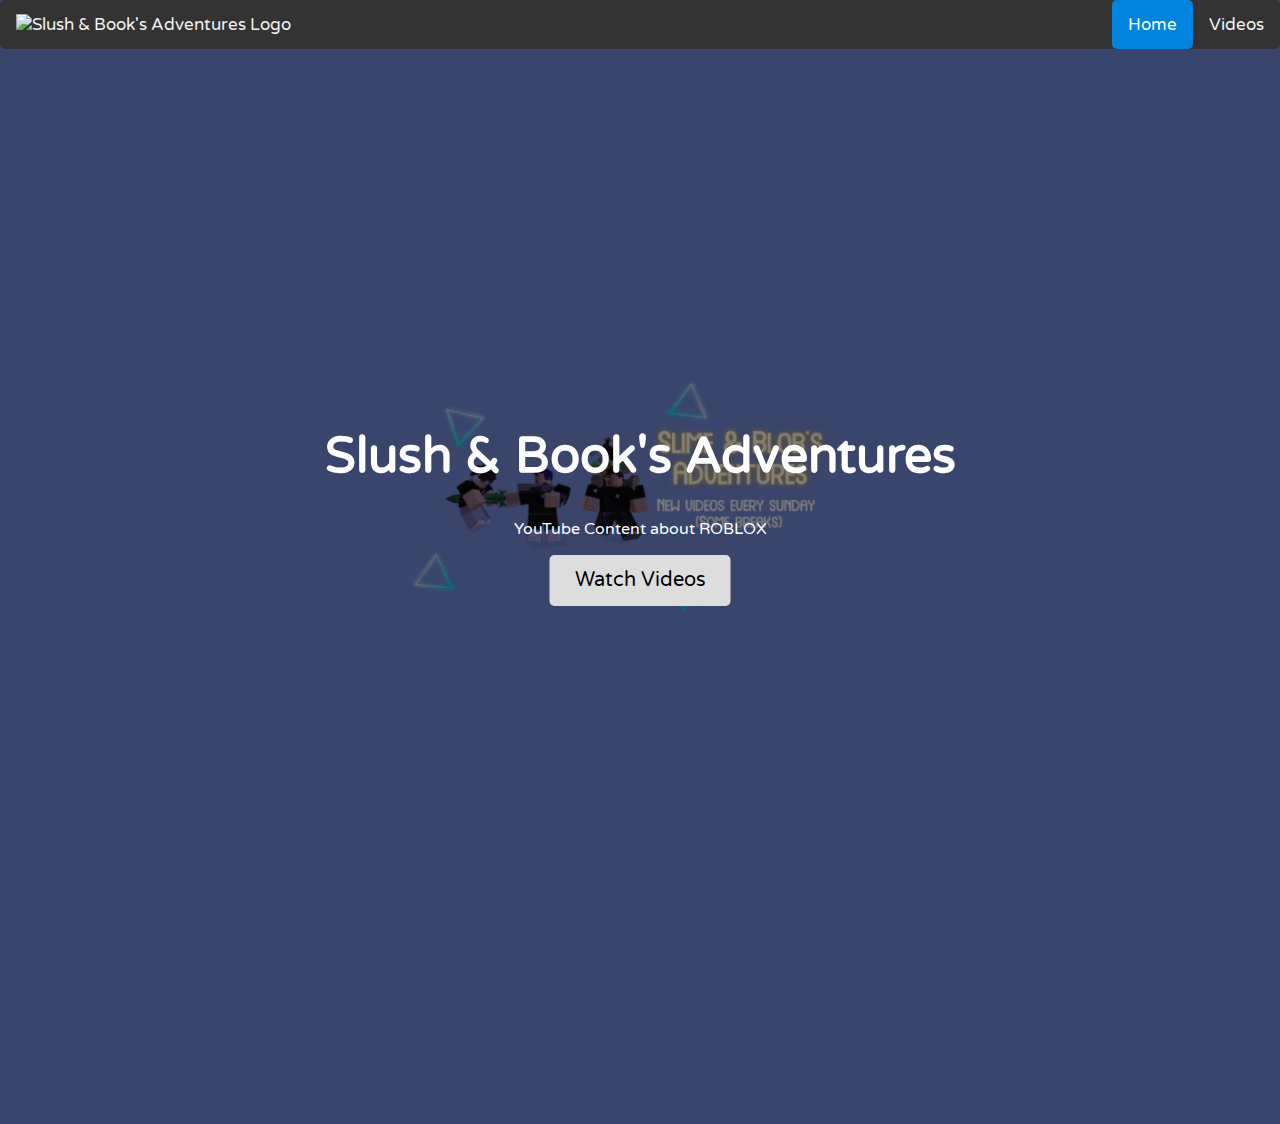
==== commit d3606965: "Update index.html" ====
--- a/index.html
+++ b/index.html
@@ -1,6 +1,6 @@
 <!DOCTYPE html>
 <html>
-  <!-- Hey there source code lurker, it is me, the programmer of the website, also known as Splash, oh yeah some things here is owned by us, code, images, etc (C) 2022 Slime & Blob's Adventures-->
+  <!-- Hey there source code lurker, it is me, the programmer of the website, also known as Splash, oh yeah some things here is owned by us, code, images, etc (C) 2022 Slush & Book's Adventures-->
 <head>
   <!-- Google Tag Manager -->
 <script>(function(w,d,s,l,i){w[l]=w[l]||[];w[l].push({'gtm.start':
@@ -23,24 +23,24 @@
      crossorigin="anonymous"></script>
 	  <link rel="icon" type="image/x-icon" href="/logo.ico">
   <!-- Primary Meta Tags -->
-<title>Slime & Splash's Adventures</title>
-<meta name="title" content="Slime & Splash's Adventures">
-<meta name="description" content="Welcome to our website! Our names are Slime and Splash and we both create content on Roblox! We play popular experiences on Roblox such as Bedwars, Brookhaven RP, and so much more! We try to make our content available for everyone, our content is intended for people 13+. We also are available in different languages! We hope you enjoy your stay at our website :)">
+<title>Slush & Book's Adventures</title>
+<meta name="title" content="Slush & Book's Adventures">
+<meta name="description" content="Welcome to our website! Our names are Slush and Book and we both create content on Roblox! We play popular experiences on Roblox such as Bedwars, Brookhaven RP, and so much more! We try to make our content available for everyone, our content is intended for people 13+. We also are available in different languages! We hope you enjoy your stay at our website :)">
 
 <!-- Open Graph / Facebook -->
 <meta property="og:type" content="website">
-<meta property="og:url" content="https://slimeandsplashsadventures.tk">
-<meta property="og:title" content="Slime & Splash's Adventures">
-<meta property="og:description" content="Welcome to our website! Our names are Slime and Splash and we both create content on Roblox! We play popular experiences on Roblox such as Bedwars, Brookhaven RP, and so much more! We try to make our content available for everyone, our content is intended for people 13+. We also are available in different languages! We hope you enjoy your stay at our website :)">
+<meta property="og:url" content="https://slushandbooksadventures.tk">
+<meta property="og:title" content="Slush & Book's Adventures">
+<meta property="og:description" content="Welcome to our website! Our names are Slush and Book and we both create content on Roblox! We play popular experiences on Roblox such as Bedwars, Brookhaven RP, and so much more! We try to make our content available for everyone, our content is intended for people 13+. We also are available in different languages! We hope you enjoy your stay at our website :)">
 <meta property="og:image" content="/logo.png">
 
 <!-- Twitter -->
 <meta property="twitter:card" content="summary_large_image">
-<meta property="twitter:url" content="https://slimeandsplashsadventures.tk">
-<meta property="twitter:title" content="Slime & Splash's Adventures">
-<meta property="twitter:description" content="Welcome to our website! Our names are Slime and Splash and we both create content on Roblox! We play popular experiences on Roblox such as Bedwars, Brookhaven RP, and so much more! We try to make our content available for everyone, our content is intended for people 13+. We also are available in different languages! We hope you enjoy your stay at our website :)">
+<meta property="twitter:url" content="https://slushandbooksadventures.tk">
+<meta property="twitter:title" content="Slush & Book's Adventures">
+<meta property="twitter:description" content="Welcome to our website! Our names are Slush and Book and we both create content on Roblox! We play popular experiences on Roblox such as Bedwars, Brookhaven RP, and so much more! We try to make our content available for everyone, our content is intended for people 13+. We also are available in different languages! We hope you enjoy your stay at our website :)">
 <meta property="twitter:image" content="/logo.png">
-<title>Slime & Splash's Adventures</title>
+<title>Slush & Book's Adventures</title>
 <script src="https://kit.fontawesome.com/d9c39fbf41.js" crossorigin="anonymous"></script>
   <meta name="viewport" content="width=device-width, initial-scale=1">
   <link rel="preconnect" href="https://fonts.googleapis.com">
@@ -470,23 +470,6 @@
 })
 		}
 	</script>
-		<script>
-		function streamnetube() {
-		Swal.fire({
-  title: 'Hey there! :P',
-  text: "btw you clicked a link that leads to a webpage that is not owned by us and has different privacy policies and terms of services, are you sure you want to leave?",
-  icon: 'info',
-  showCancelButton: true,
-  confirmButtonColor: '#3085d6',
-  cancelButtonColor: '#d33',
-  confirmButtonText: 'Sure! :P'
-}).then((result) => {
-  if (result.isConfirmed) {
-    window.open("https://netubeoriginalsplus.cf");
-  }
-})
-		}
-	</script>
   <style>
 
  .videos {
@@ -629,11 +612,9 @@
 height="0" width="0" style="display:none;visibility:hidden"></iframe></noscript>
 <!-- End Google Tag Manager (noscript) -->
 <div class="topnav" id="myTopnav">
-  <a href="/" style="float:left;"><img src="/logo.png" alt="Slime & Splash's Adventures Logo" style="height: 20px;width: 20px;"></a>
+  <a href="/" style="float:left;"><img src="/logo.png" alt="Slush & Book's Adventures Logo" style="height: 20px;width: 20px;"></a>
   <a href="javascript:void(0);" class="icon" onclick="myFunction();"><i class="fa fa-bars"></i></a>
       <a href="#about" style="display:none;">About</a>
-
-      <a href="javascript:void(0)" onclick="streamnetube();">Streams</a>
 
       <a href="javascript:void(0)" onclick="videosyt();">Videos</a>
 
@@ -647,7 +628,7 @@
 <div class="hero-image">
   <div class="hero-text">
 	      <div class="box animate fadeInUp one">
-    <h1 style="font-size:50px;">Slime & Splash's Adventures</h1>
+    <h1 style="font-size:50px;">Slush & Book's Adventures</h1>
 	  </div>
 	      <div class="box animate fadeInUp one">
     <p>YouTube Content about ROBLOX</p>
@@ -669,8 +650,8 @@
     background: #3A3F44;
     margin: auto;
     top: 15px;
-    position: relative;"></div><br><img src="logo.png" alt="Slime & Splash's Adventures" style="width:150px;float:left">
-		<p style="float:right;color:white;font-size: 20px;">Welcome to our website! Our names are Slime and Splash and we both create content on Roblox! We play popular experiences on Roblox such as Bedwars, Brookhaven RP, and so much more! We try to make our content available for everyone, our content is intended for people 13+. We also are available in different languages! We hope you enjoy your stay at our website :)</p>
+    position: relative;"></div><br><img src="logo.png" alt="Slush & Book's Adventures" style="width:150px;float:left">
+		<p style="float:right;color:white;font-size: 20px;">Welcome to our website! Our names are Slush and Book and we both create content on Roblox! We play popular experiences on Roblox such as Bedwars, Brookhaven RP, and so much more! We try to make our content available for everyone, our content is intended for people 13+. We also are available in different languages! We hope you enjoy your stay at our website :)</p>
 	</footer>
   <script>
 function myFunction() {
